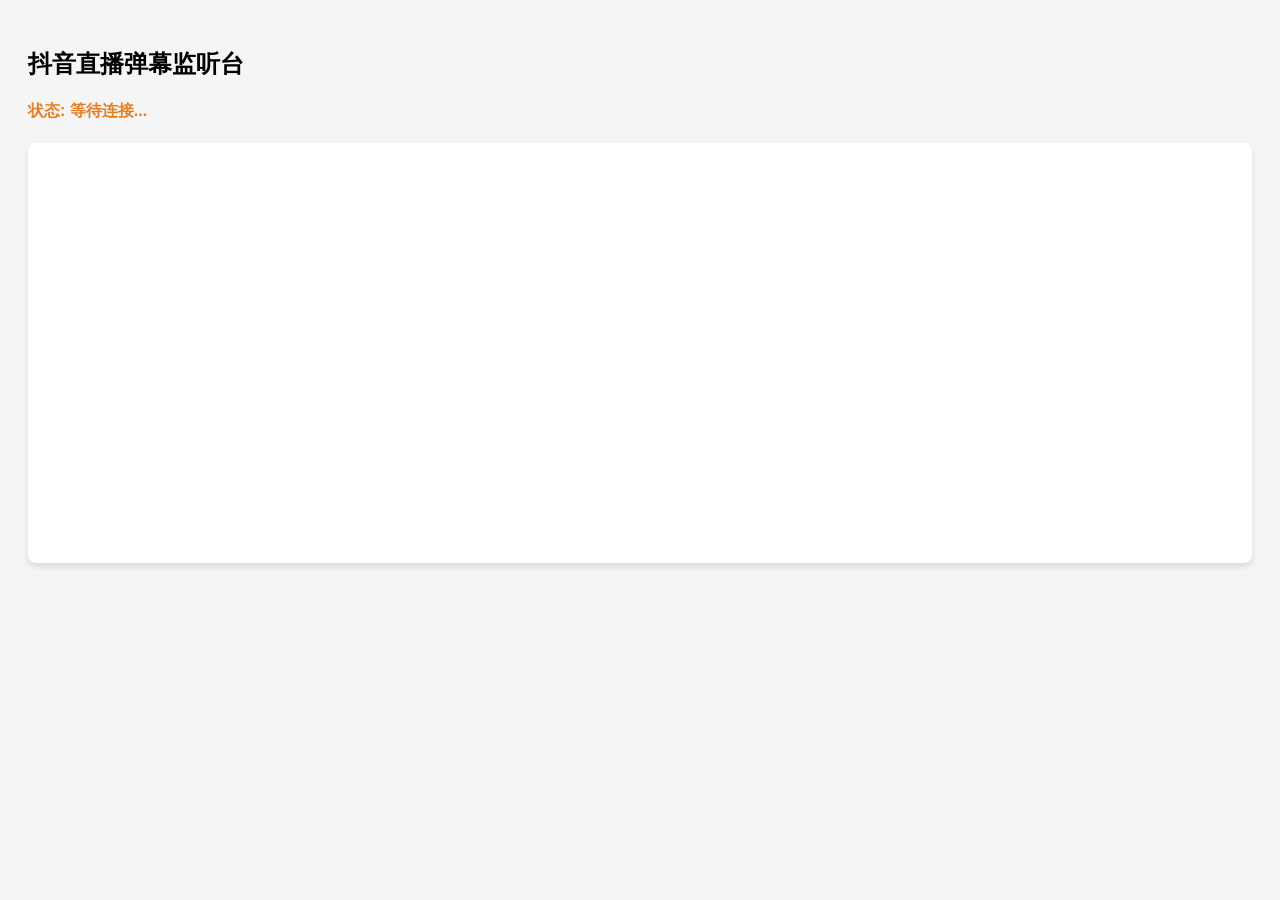
==== index.html @ 4619b93b "init" ====
<!DOCTYPE html>
<html lang="zh-CN">
<head>
    <meta charset="UTF-8">
    <title>抖音弹幕接收大屏</title>
    <script src="./DouyinLiveWS.js"></script>
    <style>
        body { font-family: "Microsoft YaHei", sans-serif; background: #f5f5f5; padding: 20px; }
        #chat-box { height: 400px; overflow-y: auto; background: #fff; padding: 10px; border-radius: 8px; box-shadow: 0 4px 6px rgba(0,0,0,0.1); }
        .msg-sys { color: #888; font-size: 12px; }
        .msg-chat { color: #333; margin: 5px 0;}
        .msg-gift { color: #e74c3c; font-weight: bold; margin: 5px 0;}
        .nickname { color: #3498db; font-weight: bold; margin-right: 8px;}
    </style>
</head>
<body>

    <h2>抖音直播弹幕监听台</h2>
    <h4 id="status-text" style="color: #e67e22;">状态: 等待连接...</h4>
    <div id="chat-box"></div>

    <script>
        const chatBox = document.getElementById('chat-box');
        const statusText = document.getElementById('status-text');

        function appendLog(htmlContent) {
            const div = document.createElement('div');
            div.innerHTML = htmlContent;
            chatBox.appendChild(div);
            // 自动滚动到底部
            chatBox.scrollTop = chatBox.scrollHeight;
        }

        // 1. 初始化客户端 (这里填入你想监听的抖音直播间ID)
        const client = new DouyinLiveWS({
            roomId: '516466932480', // 替换为你需要测试的直播间ID
            host: '127.0.0.1',
            port: 1088
        });

        // 2. 监听连接成功事件
        client.on('connected', () => {
            statusText.innerText = "状态: 本地WebSocket已连接";
        });

        // 3. 监听直播间状态事件 (开播/未开播)
        client.on('live_status', (data) => {
            statusText.innerText = `状态: ${data.message} (直播状态: ${data.live ? '🔴正在直播' : '⚪未开播'})`;
            appendLog(`<span class="msg-sys">--- 系统通知: ${data.message} ---</span>`);
        });

        // 4. 监听弹幕消息 (WebcastChatMessage)
        client.on('WebcastChatMessage', (msg) => {
            const nickname = msg.user?.nickname || '未知用户';
            const content = msg.content || '';
            appendLog(`<div class="msg-chat"><span class="nickname">${nickname}:</span>${content}</div>`);
        });

        // 5. 监听礼物消息 (WebcastGiftMessage)
        client.on('WebcastGiftMessage', (msg) => {
            const nickname = msg.user?.nickname || '未知用户';
            const giftName = msg.gift?.name || '未知礼物';
            const giftCount = msg.count || 1;
            appendLog(`<div class="msg-gift"><span class="nickname">${nickname}</span>送出了 ${giftName} x ${giftCount}</div>`);
        });

        // 6. 监听进场消息 (WebcastMemberMessage)
        client.on('WebcastMemberMessage', (msg) => {
            const nickname = msg.user?.nickname || '未知用户';
            appendLog(`<div class="msg-sys">欢迎 <span class="nickname">${nickname}</span> 进入直播间</div>`);
        });

        // 7. 发起连接
        client.connect();

    </script>
</body>
</html>
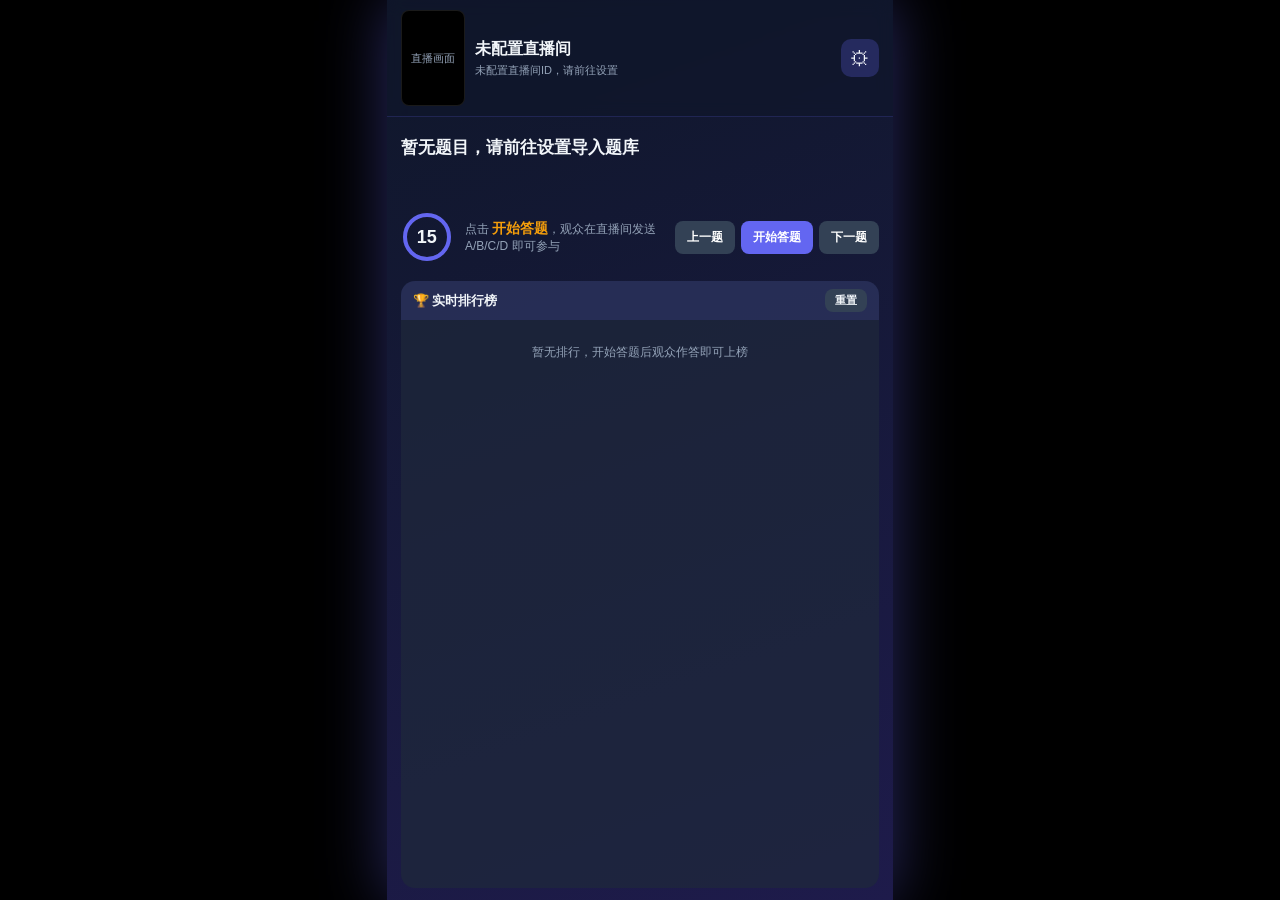
==== commit 919111b3: "dev" ====
--- a/index.html
+++ b/index.html
@@ -1,78 +1,81 @@
 <!DOCTYPE html>
 <html lang="zh-CN">
 <head>
-    <meta charset="UTF-8">
-    <title>抖音弹幕接收大屏</title>
-    <script src="./DouyinLiveWS.js"></script>
-    <style>
-        body { font-family: "Microsoft YaHei", sans-serif; background: #f5f5f5; padding: 20px; }
-        #chat-box { height: 400px; overflow-y: auto; background: #fff; padding: 10px; border-radius: 8px; box-shadow: 0 4px 6px rgba(0,0,0,0.1); }
-        .msg-sys { color: #888; font-size: 12px; }
-        .msg-chat { color: #333; margin: 5px 0;}
-        .msg-gift { color: #e74c3c; font-weight: bold; margin: 5px 0;}
-        .nickname { color: #3498db; font-weight: bold; margin-right: 8px;}
-    </style>
+  <meta charset="UTF-8">
+  <meta name="viewport" content="width=device-width, initial-scale=1.0, maximum-scale=1.0, user-scalable=no, viewport-fit=cover">
+  <meta name="theme-color" content="#6366f1">
+  <meta name="apple-mobile-web-app-capable" content="yes">
+  <meta name="apple-mobile-web-app-status-bar-style" content="black-translucent">
+  <title>直播答题</title>
+  <link rel="manifest" href="./manifest.json">
+  <link rel="icon" type="image/svg+xml" href="./icons/icon.svg">
+  <link rel="apple-touch-icon" href="./icons/icon-192.png">
+  <link rel="stylesheet" href="./css/styles.css">
 </head>
 <body>
+  <div class="stage">
 
-    <h2>抖音直播弹幕监听台</h2>
-    <h4 id="status-text" style="color: #e67e22;">状态: 等待连接...</h4>
-    <div id="chat-box"></div>
+    <!-- 1. 头部区域：直播间名称 + 直播画面预留 + 设置按钮入口 -->
+    <header class="header">
+      <div class="live-preview">
+        <span class="live-badge" id="live-badge" style="display:none">LIVE</span>
+        <div class="placeholder">直播画面</div>
+      </div>
+      <div class="header-info">
+        <div class="room-name" id="room-name">未配置直播间</div>
+        <div class="conn-status" id="conn-status">
+          <span class="dot" id="status-dot"></span>正在连接...
+        </div>
+      </div>
+      <!-- 2. 设置按钮入口 -->
+      <button class="btn-settings" id="btn-settings" title="设置">⚙</button>
+    </header>
 
-    <script>
-        const chatBox = document.getElementById('chat-box');
-        const statusText = document.getElementById('status-text');
+    <!-- 3. 题目展示区 -->
+    <section class="question-area">
+      <div class="q-meta" id="q-meta"></div>
+      <div class="q-text" id="q-text">加载中...</div>
+    </section>
 
-        function appendLog(htmlContent) {
-            const div = document.createElement('div');
-            div.innerHTML = htmlContent;
-            chatBox.appendChild(div);
-            // 自动滚动到底部
-            chatBox.scrollTop = chatBox.scrollHeight;
-        }
+    <!-- 4. ABCD 选项展示区 -->
+    <section class="options" id="options"></section>
 
-        // 1. 初始化客户端 (这里填入你想监听的抖音直播间ID)
-        const client = new DouyinLiveWS({
-            roomId: '516466932480', // 替换为你需要测试的直播间ID
-            host: '127.0.0.1',
-            port: 1088
-        });
+    <!-- 5. 倒计时展示区 -->
+    <section class="countdown-area">
+      <div class="timer-ring">
+        <svg width="52" height="52">
+          <circle cx="26" cy="26" r="22" fill="none" stroke="rgba(255,255,255,.1)" stroke-width="4"/>
+          <circle id="timer-circle" cx="26" cy="26" r="22" fill="none" stroke="#6366f1" stroke-width="4"
+                  stroke-linecap="round" stroke-dasharray="138.2" stroke-dashoffset="0"/>
+        </svg>
+        <div class="num" id="timer-num">15</div>
+      </div>
+      <div class="hint" id="hint">点击 <b>开始答题</b>，观众在直播间发送 A/B/C/D 即可参与</div>
+      <div class="ctrl-btns">
+        <button class="ctrl-btn ghost" id="btn-prev">上一题</button>
+        <button class="ctrl-btn" id="btn-start">开始答题</button>
+        <button class="ctrl-btn ghost" id="btn-next">下一题</button>
+      </div>
+    </section>
 
-        // 2. 监听连接成功事件
-        client.on('connected', () => {
-            statusText.innerText = "状态: 本地WebSocket已连接";
-        });
+    <!-- 统计条 -->
+    <div class="stats-bar" id="stats-bar"></div>
 
-        // 3. 监听直播间状态事件 (开播/未开播)
-        client.on('live_status', (data) => {
-            statusText.innerText = `状态: ${data.message} (直播状态: ${data.live ? '🔴正在直播' : '⚪未开播'})`;
-            appendLog(`<span class="msg-sys">--- 系统通知: ${data.message} ---</span>`);
-        });
+    <!-- 6. 排行榜区域 -->
+    <section class="leaderboard">
+      <div class="lb-header">
+        <span>🏆 实时排行榜</span>
+        <button class="btn btn-ghost" id="btn-reset" style="padding:4px 10px;font-size:11px">重置</button>
+      </div>
+      <div class="lb-list" id="lb-list">
+        <div class="lb-empty">暂无排行，开始答题后观众作答即可上榜</div>
+      </div>
+    </section>
 
-        // 4. 监听弹幕消息 (WebcastChatMessage)
-        client.on('WebcastChatMessage', (msg) => {
-            const nickname = msg.user?.nickname || '未知用户';
-            const content = msg.content || '';
-            appendLog(`<div class="msg-chat"><span class="nickname">${nickname}:</span>${content}</div>`);
-        });
+  </div>
 
-        // 5. 监听礼物消息 (WebcastGiftMessage)
-        client.on('WebcastGiftMessage', (msg) => {
-            const nickname = msg.user?.nickname || '未知用户';
-            const giftName = msg.gift?.name || '未知礼物';
-            const giftCount = msg.count || 1;
-            appendLog(`<div class="msg-gift"><span class="nickname">${nickname}</span>送出了 ${giftName} x ${giftCount}</div>`);
-        });
-
-        // 6. 监听进场消息 (WebcastMemberMessage)
-        client.on('WebcastMemberMessage', (msg) => {
-            const nickname = msg.user?.nickname || '未知用户';
-            appendLog(`<div class="msg-sys">欢迎 <span class="nickname">${nickname}</span> 进入直播间</div>`);
-        });
-
-        // 7. 发起连接
-        client.connect();
-
-    </script>
+  <script src="./DouyinLiveWS.js"></script>
+  <script src="./js/storage.js"></script>
+  <script src="./js/app.js"></script>
 </body>
-</html>+</html>
--- a/css/styles.css
+++ b/css/styles.css
@@ -0,0 +1,299 @@
+/* ===== 全局基础 ===== */
+* { box-sizing: border-box; margin: 0; padding: 0; }
+
+:root {
+  --primary: #6366f1;
+  --primary-dark: #4f46e5;
+  --accent: #8b5cf6;
+  --bg-dark: #0f172a;
+  --bg-card: #1e293b;
+  --bg-card-2: #334155;
+  --text: #f1f5f9;
+  --text-dim: #94a3b8;
+  --correct: #22c55e;
+  --wrong: #ef4444;
+  --warning: #f59e0b;
+  --radius: 14px;
+  --gap: 10px;
+}
+
+html, body {
+  height: 100%;
+  font-family: "Microsoft YaHei", "PingFang SC", sans-serif;
+  background: #000;
+  color: var(--text);
+  -webkit-tap-highlight-color: transparent;
+  user-select: none;
+}
+
+/* ===== 9:16 竖屏舞台 ===== */
+.stage {
+  position: relative;
+  width: 100vw;
+  height: 100vh;
+  max-width: calc(100vh * 9 / 16);
+  max-height: calc(100vw * 16 / 9);
+  margin: 0 auto;
+  background: linear-gradient(160deg, #0f172a 0%, #1e1b4b 100%);
+  display: flex;
+  flex-direction: column;
+  overflow: hidden;
+}
+
+/* 桌面端居中显示，左右留黑 */
+@media (min-aspect-ratio: 9/16) {
+  body { display: flex; align-items: center; justify-content: center; }
+  .stage { box-shadow: 0 0 60px rgba(99,102,241,.4); }
+}
+
+/* ===== 头部区域 ===== */
+.header {
+  flex-shrink: 0;
+  padding: 10px 14px;
+  display: flex;
+  align-items: center;
+  gap: 10px;
+  background: rgba(15, 23, 42, .6);
+  backdrop-filter: blur(8px);
+  border-bottom: 1px solid rgba(99,102,241,.2);
+}
+.live-preview {
+  width: 64px;
+  height: 96px;       /* 直播画面预留 2:3 小窗 */
+  border-radius: 8px;
+  background: #000;
+  flex-shrink: 0;
+  overflow: hidden;
+  position: relative;
+  border: 1px solid rgba(255,255,255,.1);
+}
+.live-preview .placeholder {
+  position: absolute; inset: 0;
+  display: flex; align-items: center; justify-content: center;
+  color: var(--text-dim); font-size: 11px; text-align: center;
+}
+.live-badge {
+  position: absolute; top: 4px; left: 4px;
+  background: #ef4444; color: #fff; font-size: 9px;
+  padding: 1px 5px; border-radius: 4px; font-weight: bold;
+}
+.header-info { flex: 1; min-width: 0; }
+.room-name {
+  font-size: 16px; font-weight: bold; white-space: nowrap;
+  overflow: hidden; text-overflow: ellipsis;
+}
+.conn-status { font-size: 11px; color: var(--text-dim); margin-top: 3px; }
+.conn-status .dot {
+  display: inline-block; width: 7px; height: 7px; border-radius: 50%;
+  background: var(--wrong); margin-right: 4px; vertical-align: middle;
+}
+.conn-status .dot.on { background: var(--correct); }
+
+.btn-settings {
+  flex-shrink: 0;
+  width: 38px; height: 38px;
+  border: none; border-radius: 10px;
+  background: rgba(99,102,241,.25);
+  color: var(--text); font-size: 20px; cursor: pointer;
+  display: flex; align-items: center; justify-content: center;
+  transition: background .2s;
+}
+.btn-settings:active { background: rgba(99,102,241,.5); }
+
+/* ===== 题目展示区 ===== */
+.question-area {
+  flex-shrink: 0;
+  padding: 12px 14px 6px;
+}
+.q-meta { display: flex; gap: 8px; font-size: 11px; color: var(--text-dim); margin-bottom: 6px; }
+.q-meta .tag {
+  background: rgba(99,102,241,.2); color: #a5b4fc;
+  padding: 2px 8px; border-radius: 6px;
+}
+.q-text {
+  font-size: 17px; line-height: 1.5; font-weight: 600;
+  min-height: 50px;
+}
+
+/* ===== ABCD 选项区 ===== */
+.options {
+  flex-shrink: 0;
+  padding: 6px 14px;
+  display: flex;
+  flex-direction: column;
+  gap: 8px;
+}
+.option {
+  display: flex; align-items: center; gap: 10px;
+  padding: 11px 14px;
+  border-radius: var(--radius);
+  background: var(--bg-card);
+  border: 2px solid transparent;
+  transition: all .2s;
+  cursor: pointer;
+}
+.option .letter {
+  width: 28px; height: 28px; flex-shrink: 0;
+  border-radius: 50%;
+  display: flex; align-items: center; justify-content: center;
+  font-weight: bold; font-size: 14px;
+  background: var(--bg-card-2); color: var(--text);
+}
+.option .opt-text { font-size: 14px; flex: 1; }
+.option.selected { border-color: var(--primary); background: rgba(99,102,241,.18); }
+.option.selected .letter { background: var(--primary); }
+.option.correct { border-color: var(--correct); background: rgba(34,197,94,.15); }
+.option.correct .letter { background: var(--correct); }
+.option.wrong { border-color: var(--wrong); background: rgba(239,68,68,.15); }
+.option.correct .letter { background: var(--correct); }
+.option .count {
+  font-size: 12px; color: var(--text-dim);
+  background: rgba(0,0,0,.25); padding: 2px 8px; border-radius: 8px;
+}
+
+/* ===== 倒计时区 ===== */
+.countdown-area {
+  flex-shrink: 0;
+  padding: 8px 14px;
+  display: flex; align-items: center; gap: 12px;
+}
+.timer-ring {
+  position: relative; width: 52px; height: 52px; flex-shrink: 0;
+}
+.timer-ring svg { transform: rotate(-90deg); }
+.timer-ring .num {
+  position: absolute; inset: 0;
+  display: flex; align-items: center; justify-content: center;
+  font-size: 18px; font-weight: bold;
+}
+.countdown-area .hint {
+  font-size: 12px; color: var(--text-dim);
+  flex: 1;
+}
+.countdown-area .hint b { color: var(--warning); font-size: 14px; }
+.ctrl-btns { display: flex; gap: 6px; }
+.ctrl-btn {
+  border: none; border-radius: 8px;
+  padding: 8px 12px; font-size: 12px; cursor: pointer;
+  background: var(--primary); color: #fff; font-weight: 600;
+}
+.ctrl-btn.ghost { background: var(--bg-card-2); }
+.ctrl-btn:active { transform: scale(.96); }
+.ctrl-btn:disabled { opacity: .4; }
+
+/* ===== 排行榜区 ===== */
+.leaderboard {
+  flex: 1;
+  margin: 6px 14px 12px;
+  border-radius: var(--radius);
+  background: rgba(30, 41, 59, .7);
+  overflow: hidden;
+  display: flex; flex-direction: column;
+}
+.lb-header {
+  padding: 8px 12px;
+  font-size: 13px; font-weight: bold;
+  background: rgba(99,102,241,.15);
+  display: flex; justify-content: space-between; align-items: center;
+}
+.lb-list { flex: 1; overflow-y: auto; padding: 4px 0; }
+.lb-list::-webkit-scrollbar { width: 0; }
+.lb-item {
+  display: flex; align-items: center; gap: 8px;
+  padding: 6px 12px; font-size: 13px;
+}
+.lb-rank {
+  width: 22px; text-align: center; font-weight: bold; color: var(--text-dim);
+}
+.lb-item:nth-child(1) .lb-rank { color: #fbbf24; }
+.lb-item:nth-child(2) .lb-rank { color: #c0c0c0; }
+.lb-item:nth-child(3) .lb-rank { color: #cd7f32; }
+.lb-name { flex: 1; white-space: nowrap; overflow: hidden; text-overflow: ellipsis; }
+.lb-score { color: var(--correct); font-weight: bold; }
+.lb-empty { text-align: center; color: var(--text-dim); padding: 20px; font-size: 12px; }
+
+/* ===== 通用浮层 ===== */
+.toast {
+  position: fixed; left: 50%; bottom: 30px; transform: translateX(-50%);
+  background: rgba(0,0,0,.85); color: #fff; font-size: 13px;
+  padding: 10px 18px; border-radius: 22px; z-index: 9999;
+  opacity: 0; transition: opacity .3s; pointer-events: none;
+}
+.toast.show { opacity: 1; }
+
+/* ===== 设置页面通用 ===== */
+.page {
+  max-width: 720px; margin: 0 auto; padding: 16px;
+}
+.page-header {
+  display: flex; align-items: center; gap: 12px;
+  margin-bottom: 16px;
+}
+.page-header h1 { font-size: 20px; flex: 1; }
+.back-btn {
+  border: none; background: var(--bg-card); color: var(--text);
+  width: 36px; height: 36px; border-radius: 9px; font-size: 18px; cursor: pointer;
+}
+.card {
+  background: var(--bg-card); border-radius: var(--radius);
+  padding: 16px; margin-bottom: 16px;
+}
+.card h2 { font-size: 15px; margin-bottom: 12px; color: #a5b4fc; }
+.field { margin-bottom: 12px; }
+.field label { display: block; font-size: 12px; color: var(--text-dim); margin-bottom: 5px; }
+.field input, .field select, .field textarea {
+  width: 100%; padding: 9px 12px; font-size: 14px;
+  border: 1px solid rgba(148,163,184,.2); border-radius: 8px;
+  background: #0f172a; color: var(--text); font-family: inherit;
+}
+.field input:focus, .field select:focus, .field textarea:focus {
+  outline: none; border-color: var(--primary);
+}
+.row { display: flex; gap: 10px; }
+.row .field { flex: 1; }
+.btn {
+  border: none; border-radius: 8px; padding: 9px 16px;
+  font-size: 13px; cursor: pointer; font-weight: 600; font-family: inherit;
+}
+.btn-primary { background: var(--primary); color: #fff; }
+.btn-accent { background: var(--accent); color: #fff; }
+.btn-danger { background: var(--wrong); color: #fff; }
+.btn-ghost { background: var(--bg-card-2); color: var(--text); }
+.btn:active { transform: scale(.97); }
+.btn-row { display: flex; gap: 8px; flex-wrap: wrap; }
+
+/* 题目表格 */
+.q-table-wrap { overflow-x: auto; }
+table.q-table {
+  width: 100%; border-collapse: collapse; font-size: 12px;
+}
+.q-table th, .q-table td {
+  padding: 7px 8px; text-align: left; white-space: nowrap;
+  border-bottom: 1px solid rgba(148,163,184,.12);
+}
+.q-table th { color: var(--text-dim); position: sticky; top: 0; background: var(--bg-card); }
+.q-table td.content { white-space: normal; max-width: 180px; }
+.q-table tr.selected { background: rgba(99,102,241,.15); }
+.q-table input[type="checkbox"] { accent-color: var(--primary); }
+
+.empty-state {
+  text-align: center; color: var(--text-dim); padding: 30px; font-size: 13px;
+}
+
+/* 查询栏 */
+.filter-bar {
+  display: flex; gap: 8px; flex-wrap: wrap; margin-bottom: 12px; align-items: flex-end;
+}
+.filter-bar .field { margin-bottom: 0; min-width: 110px; }
+
+.help-text { font-size: 11px; color: var(--text-dim); margin-top: 6px; line-height: 1.6; }
+
+/* 文件输入隐藏 */
+.file-input { display: none; }
+
+/* 排行榜答题统计气泡 */
+.stats-bar {
+  display: flex; gap: 14px; font-size: 11px; color: var(--text-dim);
+  padding: 0 14px 4px;
+}
+.stats-bar b { color: var(--text); }
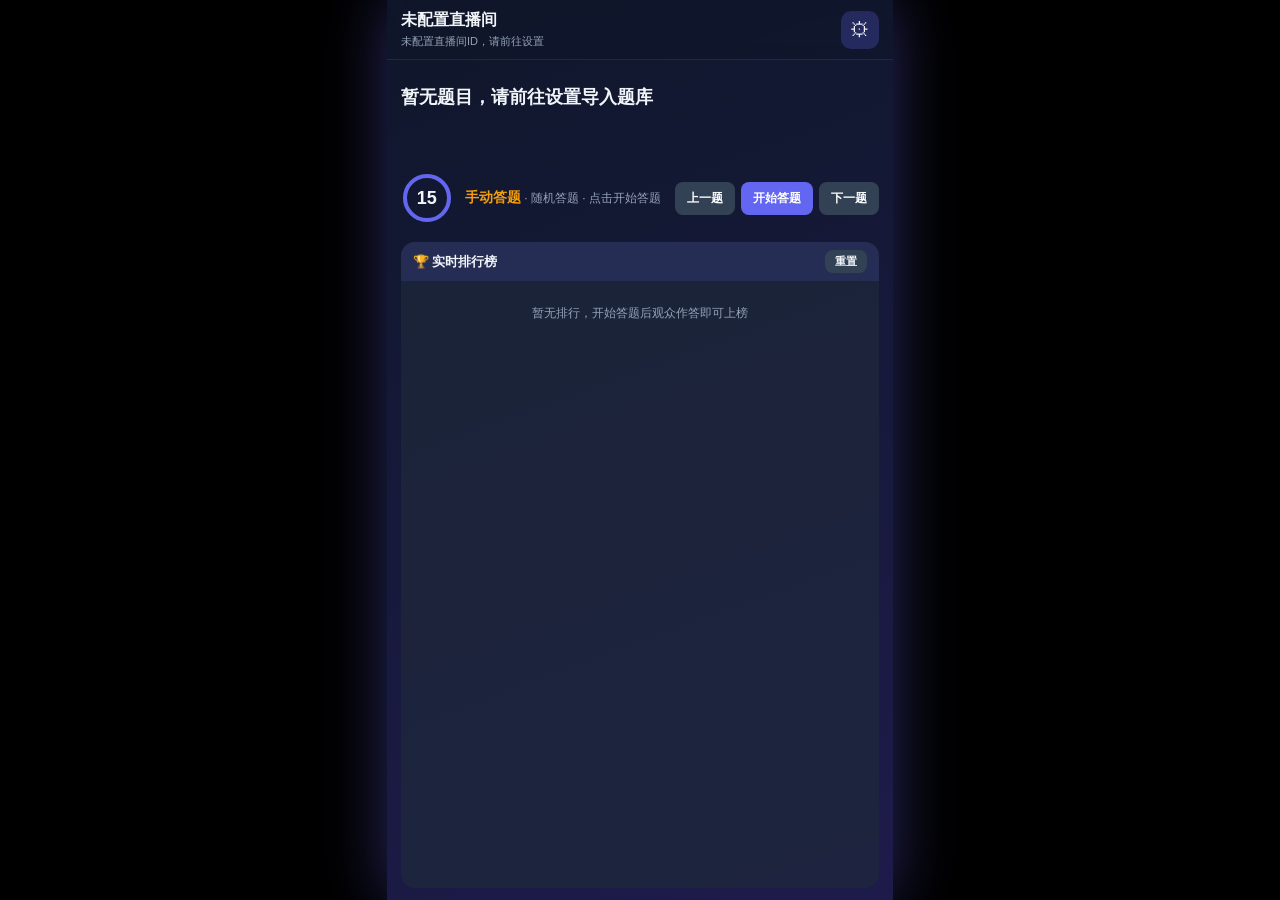
==== commit ac10807a: "Remove live stream container and add answer reveal animation with theme support - Remove live stream" ====
--- a/index.html
+++ b/index.html
@@ -15,12 +15,8 @@
 <body>
   <div class="stage">
 
-    <!-- 1. 头部区域：直播间名称 + 直播画面预留 + 设置按钮入口 -->
+    <!-- 1. 头部区域：直播间名称 + 设置按钮入口 -->
     <header class="header">
-      <div class="live-preview">
-        <span class="live-badge" id="live-badge" style="display:none">LIVE</span>
-        <div class="placeholder">直播画面</div>
-      </div>
       <div class="header-info">
         <div class="room-name" id="room-name">未配置直播间</div>
         <div class="conn-status" id="conn-status">
--- a/css/styles.css
+++ b/css/styles.css
@@ -15,10 +15,33 @@
   --warning: #f59e0b;
   --radius: 14px;
   --gap: 10px;
+  --stage-grad: linear-gradient(160deg, #0f172a 0%, #1e1b4b 100%);
+}
+
+/* ===== 主题切换 ===== */
+html[data-theme="purple"] {
+  --primary: #6366f1; --primary-dark: #4f46e5; --accent: #8b5cf6;
+  --stage-grad: linear-gradient(160deg, #0f172a 0%, #1e1b4b 100%);
+}
+html[data-theme="blue"] {
+  --primary: #3b82f6; --primary-dark: #2563eb; --accent: #06b6d4;
+  --stage-grad: linear-gradient(160deg, #0c1426 0%, #0e2a4a 100%);
+}
+html[data-theme="orange"] {
+  --primary: #f97316; --primary-dark: #ea580c; --accent: #f59e0b;
+  --stage-grad: linear-gradient(160deg, #1a1208 0%, #3a1f08 100%);
+}
+html[data-theme="green"] {
+  --primary: #10b981; --primary-dark: #059669; --accent: #14b8a6;
+  --stage-grad: linear-gradient(160deg, #06140f 0%, #08301f 100%);
+}
+html[data-theme="rose"] {
+  --primary: #ec4899; --primary-dark: #db2777; --accent: #f43f5e;
+  --stage-grad: linear-gradient(160deg, #1a0a12 0%, #3a0f20 100%);
 }
 
 html, body {
-  height: 100%;
+  min-height: 100%;
   font-family: "Microsoft YaHei", "PingFang SC", sans-serif;
   background: #000;
   color: var(--text);
@@ -34,7 +57,7 @@
   max-width: calc(100vh * 9 / 16);
   max-height: calc(100vw * 16 / 9);
   margin: 0 auto;
-  background: linear-gradient(160deg, #0f172a 0%, #1e1b4b 100%);
+  background: var(--stage-grad);
   display: flex;
   flex-direction: column;
   overflow: hidden;
@@ -57,26 +80,6 @@
   backdrop-filter: blur(8px);
   border-bottom: 1px solid rgba(99,102,241,.2);
 }
-.live-preview {
-  width: 64px;
-  height: 96px;       /* 直播画面预留 2:3 小窗 */
-  border-radius: 8px;
-  background: #000;
-  flex-shrink: 0;
-  overflow: hidden;
-  position: relative;
-  border: 1px solid rgba(255,255,255,.1);
-}
-.live-preview .placeholder {
-  position: absolute; inset: 0;
-  display: flex; align-items: center; justify-content: center;
-  color: var(--text-dim); font-size: 11px; text-align: center;
-}
-.live-badge {
-  position: absolute; top: 4px; left: 4px;
-  background: #ef4444; color: #fff; font-size: 9px;
-  padding: 1px 5px; border-radius: 4px; font-weight: bold;
-}
 .header-info { flex: 1; min-width: 0; }
 .room-name {
   font-size: 16px; font-weight: bold; white-space: nowrap;
@@ -103,29 +106,55 @@
 /* ===== 题目展示区 ===== */
 .question-area {
   flex-shrink: 0;
-  padding: 12px 14px 6px;
-}
-.q-meta { display: flex; gap: 8px; font-size: 11px; color: var(--text-dim); margin-bottom: 6px; }
+  padding: 16px 14px 10px;
+  animation: fadeIn 0.3s ease-out;
+}
+.q-meta { display: flex; gap: 8px; font-size: 11px; color: var(--text-dim); margin-bottom: 8px; }
 .q-meta .tag {
   background: rgba(99,102,241,.2); color: #a5b4fc;
   padding: 2px 8px; border-radius: 6px;
 }
 .q-text {
-  font-size: 17px; line-height: 1.5; font-weight: 600;
-  min-height: 50px;
+  font-size: 18px; line-height: 1.5; font-weight: 600;
+  min-height: 54px;
+  animation: slideIn 0.3s ease-out;
+}
+
+/* ===== 选项动画 ===== */
+.option {
+  animation: fadeInUp 0.3s ease-out backwards;
+}
+.option:nth-child(1) { animation-delay: 0.05s; }
+.option:nth-child(2) { animation-delay: 0.1s; }
+.option:nth-child(3) { animation-delay: 0.15s; }
+.option:nth-child(4) { animation-delay: 0.2s; }
+
+@keyframes fadeIn {
+  from { opacity: 0; }
+  to { opacity: 1; }
+}
+
+@keyframes fadeInUp {
+  from { opacity: 0; transform: translateY(10px); }
+  to { opacity: 1; transform: translateY(0); }
+}
+
+@keyframes slideIn {
+  from { opacity: 0; transform: translateX(-10px); }
+  to { opacity: 1; transform: translateX(0); }
 }
 
 /* ===== ABCD 选项区 ===== */
 .options {
   flex-shrink: 0;
-  padding: 6px 14px;
+  padding: 8px 14px;
   display: flex;
   flex-direction: column;
   gap: 8px;
 }
 .option {
   display: flex; align-items: center; gap: 10px;
-  padding: 11px 14px;
+  padding: 12px 14px;
   border-radius: var(--radius);
   background: var(--bg-card);
   border: 2px solid transparent;
@@ -212,6 +241,47 @@
 .lb-score { color: var(--correct); font-weight: bold; }
 .lb-empty { text-align: center; color: var(--text-dim); padding: 20px; font-size: 12px; }
 
+/* ===== 答案揭晓全屏遮罩 ===== */
+.reveal-overlay {
+  position: fixed; inset: 0;
+  background: rgba(0, 0, 0, .92);
+  display: flex; flex-direction: column;
+  align-items: center; justify-content: center;
+  z-index: 10000;
+  animation: fadeIn 0.2s ease-out;
+}
+.reveal-content {
+  text-align: center;
+  padding: 20px;
+  max-width: 90%;
+}
+.reveal-question {
+  font-size: 22px;
+  font-weight: bold;
+  color: var(--text);
+  margin-bottom: 24px;
+  line-height: 1.5;
+  animation: slideIn 0.3s ease-out;
+}
+.reveal-answer {
+  font-size: 64px;
+  font-weight: bold;
+  color: var(--correct);
+  text-shadow: 0 0 30px rgba(34, 197, 94, .5);
+  animation: scaleIn 0.4s cubic-bezier(.175,.885,.32,1.275);
+}
+.reveal-countdown {
+  position: absolute;
+  bottom: 40px;
+  font-size: 14px;
+  color: var(--text-dim);
+}
+
+@keyframes scaleIn {
+  from { opacity: 0; transform: scale(0.5); }
+  to { opacity: 1; transform: scale(1); }
+}
+
 /* ===== 通用浮层 ===== */
 .toast {
   position: fixed; left: 50%; bottom: 30px; transform: translateX(-50%);
@@ -227,7 +297,12 @@
 }
 .page-header {
   display: flex; align-items: center; gap: 12px;
-  margin-bottom: 16px;
+  position: sticky; top: 0; z-index: 50;
+  background: var(--bg-dark);
+  padding: 12px 16px;
+  margin: 0 -16px 16px;
+  border-bottom: 1px solid rgba(148,163,184,.12);
+  box-shadow: 0 2px 8px rgba(0,0,0,.25);
 }
 .page-header h1 { font-size: 20px; flex: 1; }
 .back-btn {
@@ -297,3 +372,79 @@
   padding: 0 14px 4px;
 }
 .stats-bar b { color: var(--text); }
+
+/* ===== 开关 switch ===== */
+.switch-row {
+  display: flex; align-items: center; justify-content: space-between;
+  padding: 10px 0; gap: 12px;
+}
+.switch-row .switch-label { flex: 1; }
+.switch-row .switch-label .title { font-size: 14px; }
+.switch-row .switch-label .desc { font-size: 11px; color: var(--text-dim); margin-top: 2px; }
+.switch {
+  position: relative; width: 44px; height: 24px; flex-shrink: 0;
+  background: var(--bg-card-2); border-radius: 12px; cursor: pointer;
+  transition: background .2s;
+}
+.switch::after {
+  content: ""; position: absolute; top: 3px; left: 3px;
+  width: 18px; height: 18px; border-radius: 50%;
+  background: #fff; transition: transform .2s;
+}
+.switch.on { background: var(--primary); }
+.switch.on::after { transform: translateX(20px); }
+
+/* 答题模式分段控件 */
+.seg {
+  display: inline-flex; background: #0f172a; border-radius: 8px; padding: 3px; gap: 2px;
+  border: 1px solid rgba(148,163,184,.15);
+}
+.seg button {
+  border: none; background: transparent; color: var(--text-dim);
+  padding: 6px 14px; font-size: 12px; border-radius: 6px; cursor: pointer; font-family: inherit;
+}
+.seg button.active { background: var(--primary); color: #fff; font-weight: 600; }
+
+/* 主题选择 */
+.theme-grid {
+  display: grid; grid-template-columns: repeat(5, 1fr); gap: 8px;
+}
+.theme-item {
+  cursor: pointer; text-align: center;
+}
+.theme-swatch {
+  width: 100%; aspect-ratio: 1; border-radius: 10px;
+  border: 2px solid transparent; transition: border-color .2s, transform .15s;
+}
+.theme-item.active .theme-swatch { border-color: #fff; transform: scale(1.05); }
+.theme-item .name { font-size: 11px; color: var(--text-dim); margin-top: 4px; }
+.theme-item.active .name { color: var(--text); }
+
+/* 新增主题：青色 */
+html[data-theme="cyan"] {
+  --primary: #06b6d4; --primary-dark: #0891b2; --accent: #22d3ee;
+  --stage-grad: linear-gradient(160deg, #0a121a 0%, #0e2a3a 100%);
+}
+/* 新增主题：琥珀色 */
+html[data-theme="amber"] {
+  --primary: #d97706; --primary-dark: #b45309; --accent: #fbbf24;
+  --stage-grad: linear-gradient(160deg, #1a1408 0%, #3a2608 100%);
+}
+/* 新增主题：靛蓝色 */
+html[data-theme="indigo"] {
+  --primary: #4f46e5; --primary-dark: #3730a3; --accent: #6366f1;
+  --stage-grad: linear-gradient(160deg, #0f1126 0%, #1e1b4b 100%);
+}
+/* 新增主题：翡翠绿 */
+html[data-theme="emerald"] {
+  --primary: #059669; --primary-dark: #047857; --accent: #10b981;
+  --stage-grad: linear-gradient(160deg, #061410 0%, #083020 100%);
+}
+/* 新增主题：紫红色 */
+html[data-theme="fuchsia"] {
+  --primary: #c026d3; --primary-dark: #a21caf; --accent: #e879f9;
+  --stage-grad: linear-gradient(160deg, #1a0a1a 0%, #3a0f3a 100%);
+}
+
+/* 配置导入导出区 */
+.config-actions { display: flex; gap: 8px; flex-wrap: wrap; }
